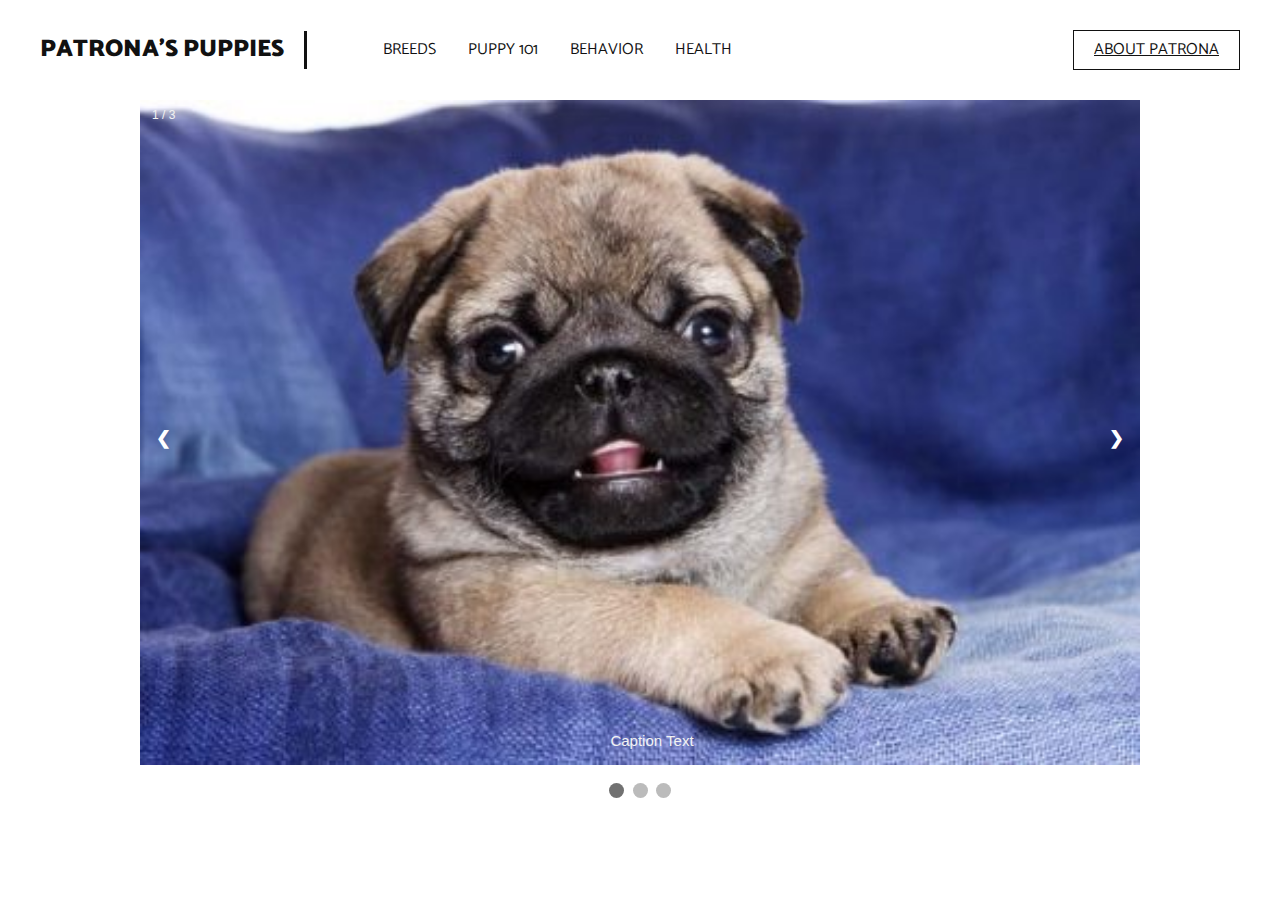
==== index.html @ c0a19f6d "homepage" ====
<!DOCTYPE html>
<html>
<head>
  <meta name="viewport" content="width=devide-width, initial-scale=1.0">
  <link
  href="https://fonts.googleapis.com/css?family=Catamaran:100,200,300,400,500,600,700,800,900|Cormorant+Garamond:300,300i,400,400i,500,500i,600,600i,700,700i" rel="stylesheet">
  <link rel="stylesheet" href="style.css">
</head>

<body>

<header>
      <a href="index.html" class="header-brand">Patrona's Puppies</a>
      <nav>
        <ul>
          <li><a href="Breeds.html">Breeds</a></li>
          <li><a href="Puppy101.html">Puppy 101</a></li>
          <li><a href="Behavior.html">Behavior</a></li>
          <li><a href="Health.html">Health</a></li>

        </ul>
        <a href="About.html" class="header-cases"">About Patrona</a>
      </nav>
</header>

<div class="slideshow-container">

<div class="mySlides fade">
  <div class="numbertext">1 / 3</div>
  <img src="img/puppy1.jpg" style="width:100%">
  <div class="text">Caption Text</div>
</div>

<div class="mySlides fade">
  <div class="numbertext">2 / 3</div>
  <img src="img/puppy2.jpg" style="width:100%">
  <div class="text">Caption Two</div>
</div>

<div class="mySlides fade">
  <div class="numbertext">3 / 3</div>
  <img src="img/puppy3.jpg" style="width:100%">
  <div class="text">Caption Three</div>
</div>

<a class="prev" onclick="plusSlides(-1)">&#10094;</a>
<a class="next" onclick="plusSlides(1)">&#10095;</a>

</div>
<br>

<div style="text-align:center">
  <span class="dot" onclick="currentSlide(1)"></span>
  <span class="dot" onclick="currentSlide(2)"></span>
  <span class="dot" onclick="currentSlide(3)"></span>
</div>

<script>
var slideIndex = 1;
showSlides(slideIndex);

function plusSlides(n) {
  showSlides(slideIndex += n);
}

function currentSlide(n) {
  showSlides(slideIndex = n);
}

function showSlides(n) {
  var i;
  var slides = document.getElementsByClassName("mySlides");
  var dots = document.getElementsByClassName("dot");
  if (n > slides.length) {slideIndex = 1}
  if (n < 1) {slideIndex = slides.length}
  for (i = 0; i < slides.length; i++) {
      slides[i].style.display = "none";
  }
  for (i = 0; i < dots.length; i++) {
      dots[i].className = dots[i].className.replace(" active", "");
  }
  slides[slideIndex-1].style.display = "block";
  dots[slideIndex-1].className += " active";
}
</script>

</body>
</html>
---- style.css ----
header{
  background-color:#fff;
  width: 100%;
  height:100px;

}

header .header-brand{
  font-family:Catamaran;
  font-size:24px;
  font-weight:900;
  color: #111;
  text-transform:uppercase;
  text-decoration:inherit;
  display: block;
  margin: 0 auto;
  text-align:center;
  padding: 20px 0;
}

header nav ul{
  text-decoration:inherit;
  display: block;
  margin: 0 auto;
  width: fit-content;
}
header nav ul li{
  text-decoration:inherit;
  display:inline-block;
  float:left;
  list-style:none;
  padding: 0 16px;
}
header nav ul li a {
  text-decoration:inherit;
  font-family:Catamaran;
  font-size:16px;
  color: #111;
  text-transform:uppercase;
}

header .header-cases{
  display:none;
}

@media only screen and (min-width: 1000px){
  header .header-brand{
    margin:31px 0;
    text-align:left;
    line-height:38px;
    padding:0px 20px 0px 40px;
    border-right: 3px solid #111;
    float:left;
  }

  header nav ul{
    margin: 20px 0px 0px 20px;
    float:left;

  }
  header nav ul li{
    display:inline-block;
    float:left;
    list-style:none;
    padding: 0 16px;
  }
  header nav ul li a {

    line-height:60px;

  }

  header .header-cases{
    display:block;
    font-family:Catamaran;
    font-size:16px;
    color: #111;
    text-transform:uppercase;
    line-height:38px;
    border:1px solid #111;
    float:right;
    margin-right:40px;
    margin-top:30px;
    padding: 0 20px;
  }

}
body {font-family: Verdana, sans-serif; margin:0}
.mySlides {display: none}
img {vertical-align: middle;}

/* Slideshow container */
.slideshow-container {
  max-width: 1000px;
  position: relative;
  margin: auto;
}

/* Next & previous buttons */
.prev, .next {
  cursor: pointer;
  position: absolute;
  top: 50%;
  width: auto;
  padding: 16px;
  margin-top: -22px;
  color: white;
  font-weight: bold;
  font-size: 18px;
  transition: 0.6s ease;
  border-radius: 0 3px 3px 0;
}

/* Position the "next button" to the right */
.next {
  right: 0;
  border-radius: 3px 0 0 3px;
}

/* On hover, add a black background color with a little bit see-through */
.prev:hover, .next:hover {
  background-color: rgba(0,0,0,0.8);
}

/* Caption text */
.text {
  color: #f2f2f2;
  font-size: 15px;
  padding: 8px 12px;
  position: absolute;
  bottom: 8px;
  width: 100%;
  text-align: center;
}

/* Number text (1/3 etc) */
.numbertext {
  color: #f2f2f2;
  font-size: 12px;
  padding: 8px 12px;
  position: absolute;
  top: 0;
}

/* The dots/bullets/indicators */
.dot {
  cursor: pointer;
  height: 15px;
  width: 15px;
  margin: 0 2px;
  background-color: #bbb;
  border-radius: 50%;
  display: inline-block;
  transition: background-color 0.6s ease;
}

.active, .dot:hover {
  background-color: #717171;
}

/* Fading animation */
.fade {
  -webkit-animation-name: fade;
  -webkit-animation-duration: 1.5s;
  animation-name: fade;
  animation-duration: 1.5s;
}

@-webkit-keyframes fade {
  from {opacity: .4}
  to {opacity: 1}
}

@keyframes fade {
  from {opacity: .4}
  to {opacity: 1}
}

/* On smaller screens, decrease text size */
@media only screen and (max-width: 300px) {
  .prev, .next,.text {font-size: 11px}
}
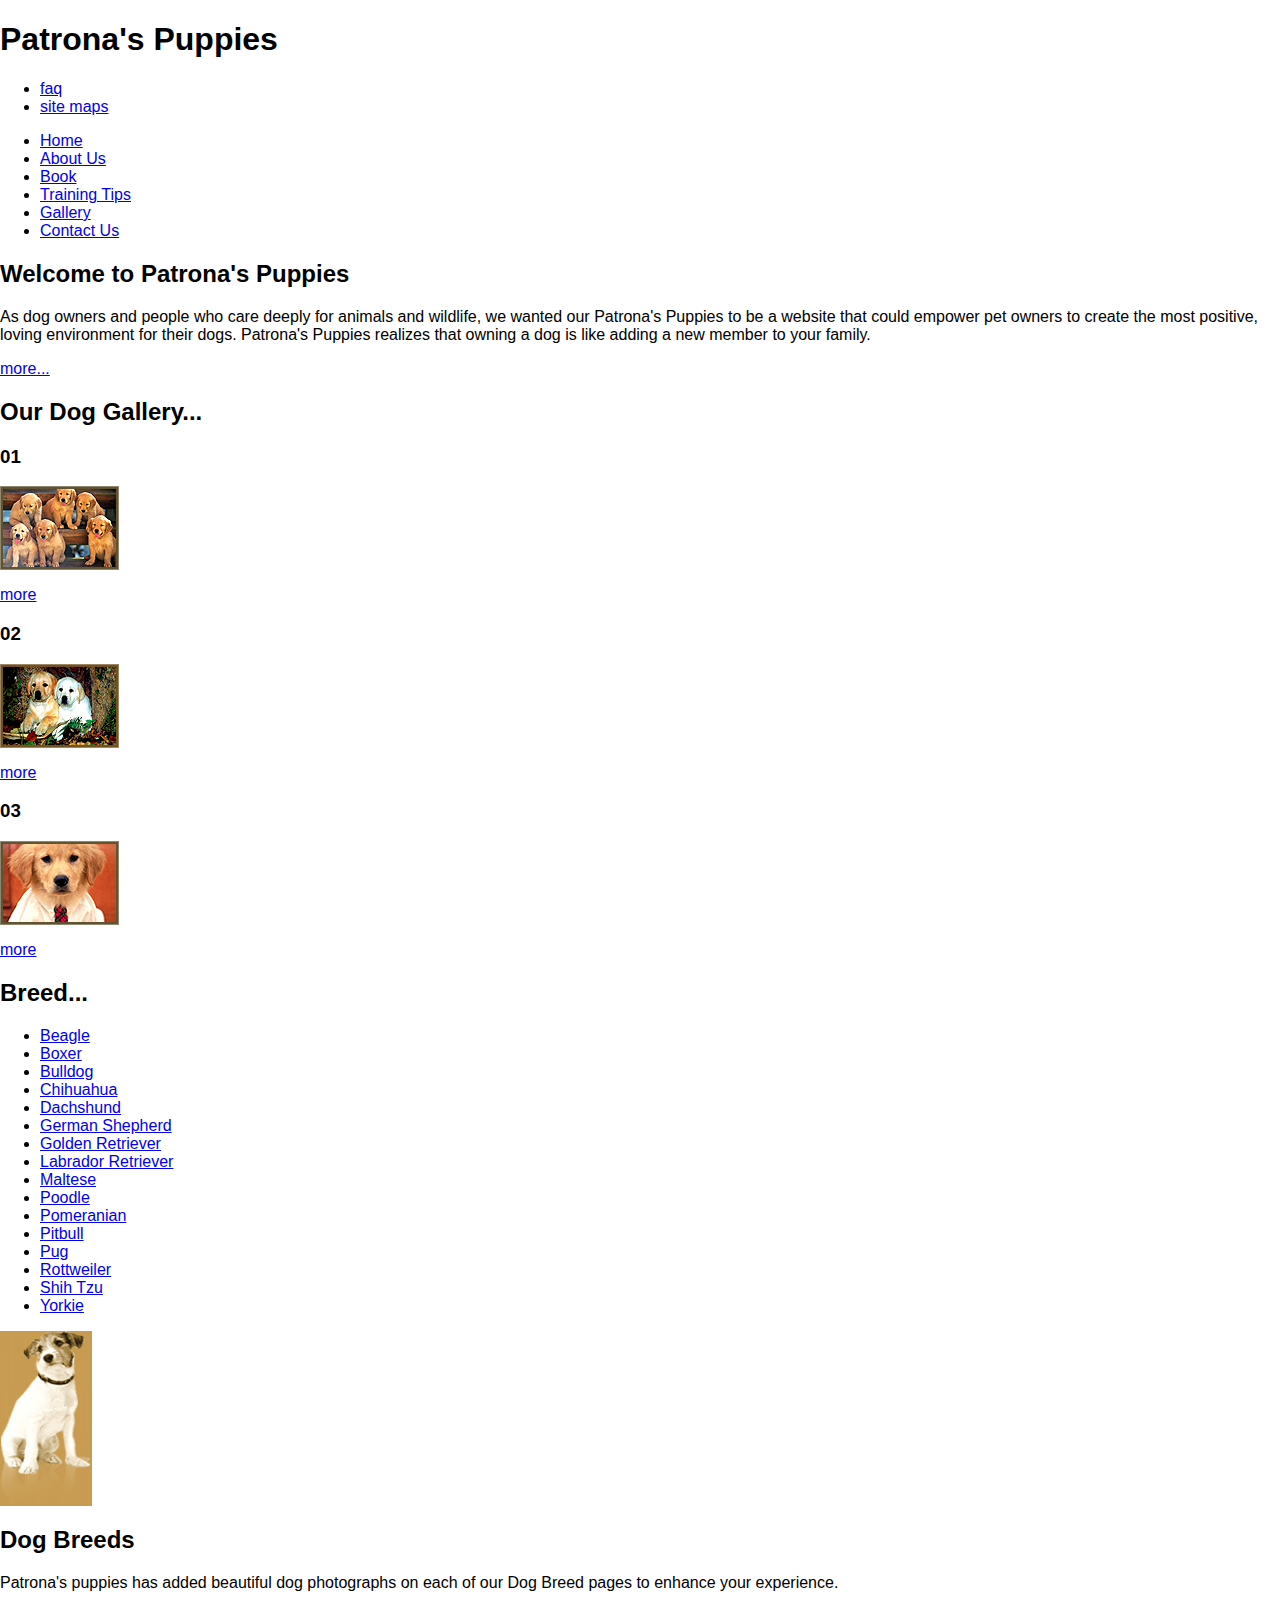
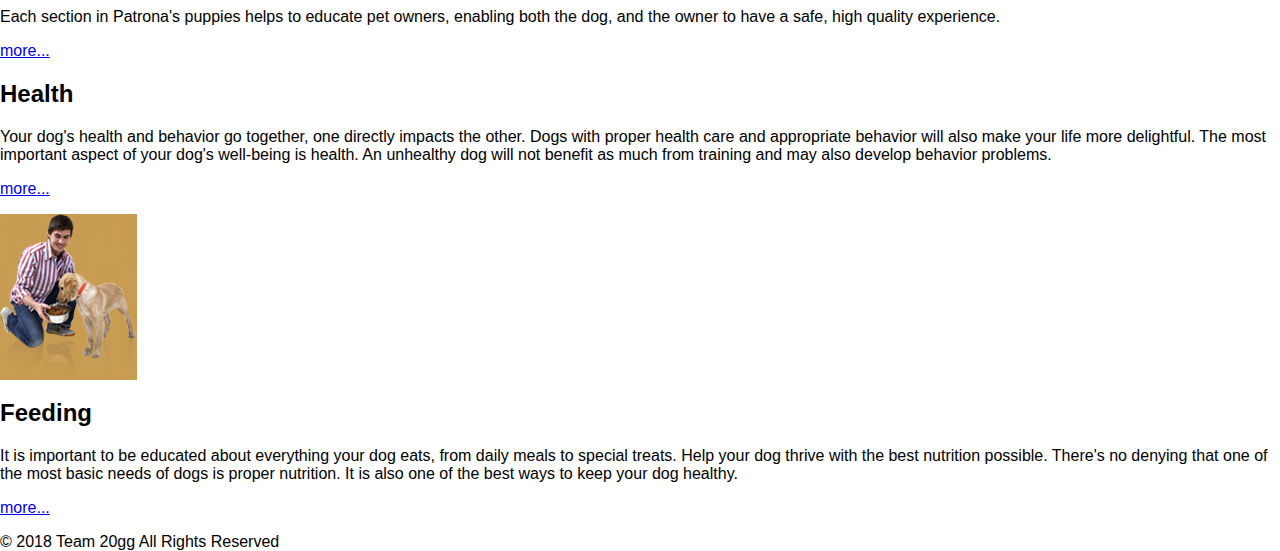
==== commit 6cd262b2: "updating" ====
--- a/index.html
+++ b/index.html
@@ -1,88 +1,122 @@
-<!DOCTYPE html>
-<html>
+<!DOCTYPE html PUBLIC "-//W3C//DTD XHTML 1.0 Strict//EN" "http://www.w3.org/TR/xhtml1/DTD/xhtml1-strict.dtd">
+<html xmlns="http://www.w3.org/1999/xhtml" xml:lang="en" lang="en">
 <head>
-  <meta name="viewport" content="width=devide-width, initial-scale=1.0">
-  <link
-  href="https://fonts.googleapis.com/css?family=Catamaran:100,200,300,400,500,600,700,800,900|Cormorant+Garamond:300,300i,400,400i,500,500i,600,600i,700,700i" rel="stylesheet">
-  <link rel="stylesheet" href="style.css">
+<title>Patrona's puppies</title>
+<meta http-equiv="Content-Type" content="text/html; charset=utf-8"/>
+<link rel="stylesheet" href="style.css" type="text/css" charset="utf-8" />
 </head>
+<body>
+<div id="wrapper">
+  <div id="header">
+    <h1>Patrona's Puppies</h1>
+    <div id="nav-top">
+      <ul>
+        <li id="tab-faq">
+          <div><a href="faq.html">faq</a></div>
+        </li>
+        <li id="tab-map">
+          <div><a href="#">site maps</a></div>
+        </li>
+      </ul>
+    </div>
+    <div id="nav">
+      <ul>
+        <li class="home"><a href="index.html">Home</a></li>
+        <li><a href="aboutUs.html">About Us</a></li>
 
-<body>
 
-<header>
-      <a href="index.html" class="header-brand">Patrona's Puppies</a>
-      <nav>
-        <ul>
-          <li><a href="Breeds.html">Breeds</a></li>
-          <li><a href="Puppy101.html">Puppy 101</a></li>
-          <li><a href="Behavior.html">Behavior</a></li>
-          <li><a href="Health.html">Health</a></li>
+        <li><a href="book.html">Book</a></li>
+        <li><a href="trainingtips.html">Training Tips</a></li>
+        <li><a href="#">Gallery</a></li>
+        <li><a href="#">Contact Us</a></li>
+      </ul>
+    </div>
+  </div>
+  <div id="content">
+    <div class="left-col">
+      <div id="welcome">
+        <h2>Welcome to Patrona's Puppies</h2>
+        <p>As dog owners and people who care deeply for animals and wildlife, we wanted
+          our Patrona's Puppies to be a website that could empower pet owners to create
+          the most positive, loving environment for their dogs. Patrona's Puppies realizes
+          that owning a dog is like adding a new member to your family.</p>
+        <p><a href="#">more...</a></p>
 
-        </ul>
-        <a href="About.html" class="header-cases"">About Patrona</a>
-      </nav>
-</header>
+      </div>
+      <h2>Our Dog Gallery...</h2>
+      <div id="gallery">
+        <div class="box">
+          <h3>01</h3>
+          <img src="images/pic_1.jpg" width="119" height="84" alt="Pic 1" />
 
-<div class="slideshow-container">
+          <p class="more"><a href="#">more</a></p>
+        </div>
+        <div class="box box-lit">
+          <h3>02</h3>
+          <img src="images/pic_2.jpg" width="119" height="84" alt="Pic 2" />
 
-<div class="mySlides fade">
-  <div class="numbertext">1 / 3</div>
-  <img src="img/puppy1.jpg" style="width:100%">
-  <div class="text">Caption Text</div>
+          <p class="more"><a href="#">more</a></p>
+        </div>
+        <div class="box">
+          <h3>03</h3>
+          <img src="images/pic_3.jpg" width="119" height="84" alt="Pic 3" />
+
+          <p class="more"><a href="#">more</a></p>
+        </div>
+      </div>
+    </div>
+    <div class="right-col">
+      <h2>Breed...</h2>
+      <ul>
+        <li><a href="beagle.html">Beagle</a></li>
+        <li><a href="#">Boxer </a></li>
+        <li><a href="#">Bulldog </a></li>
+        <li><a href="#">Chihuahua </a></li>
+        <li><a href="#">Dachshund </a></li>
+        <li><a href="#">German Shepherd </a></li>
+        <li><a href="#">Golden Retriever </a></li>
+        <li><a href="#">Labrador Retriever</a></li>
+        <li><a href="#">Maltese </a></li>
+        <li><a href="#">Poodle </a></li>
+        <li><a href="#">Pomeranian </a></li>
+        <li><a href="#">Pitbull </a></li>
+        <li><a href="#">Pug </a></li>
+        <li><a href="#">Rottweiler </a></li>
+        <li><a href="#">Shih Tzu </a></li>
+        <li><a href="#">Yorkie </a></li>
+      </ul>
+    </div>
+    <div class="clear"> </div>
+    <div id="later">
+      <div class="left-col">
+        <div class="box" id="later-b1"> <img src="images/pic_4.jpg" width="92" height="175" alt="Pic 4" /> </div>
+        <div class="box" id="later-b2">
+          <h2>Dog Breeds</h2>
+          <p>Patrona's puppies has added beautiful dog photographs on each of our Dog Breed pages to enhance your experience.</p>
+          <p>Each section in Patrona's puppies helps to educate pet owners, enabling both the dog, and the owner to have a safe, high quality experience.</p>
+          <p class="more"><a href="#">more...</a></p>
+        </div>
+        <div class="box" id="later-b3">
+          <h2>Health</h2>
+          <p>Your dog's health and behavior go together, one directly impacts the other. Dogs with proper health care and appropriate behavior will also make your life more delightful.
+            The most important aspect of your dog's well-being is health. An unhealthy dog will not benefit as much from training and may also develop behavior problems.</p>
+          <p class="more"><a href="#">more...</a></p>
+        </div>
+        <div class="box" id="later-b4"> <img src="images/pic_5.jpg" width="137" height="166" alt="Pic 5" /> </div>
+        <div class="clear"> </div>
+      </div>
+      <div class="right-col">
+        <h2>Feeding</h2>
+        <p> It is important to be educated about everything your dog eats, from daily meals to special treats.
+           Help your dog thrive with the best nutrition possible. There's no denying that one of the most basic needs of dogs is proper nutrition.
+           It is also one of the best ways to keep your dog healthy.</p>
+        <p class="more"><a href="#">more...</a></p>
+      </div>
+      <div class="clear"> </div>
+    </div>
+  </div>
+  <div class="clear" id="footc"> </div>
+  <div id="footer"> © 2018 Team 20gg All Rights Reserved</div>
 </div>
-
-<div class="mySlides fade">
-  <div class="numbertext">2 / 3</div>
-  <img src="img/puppy2.jpg" style="width:100%">
-  <div class="text">Caption Two</div>
-</div>
-
-<div class="mySlides fade">
-  <div class="numbertext">3 / 3</div>
-  <img src="img/puppy3.jpg" style="width:100%">
-  <div class="text">Caption Three</div>
-</div>
-
-<a class="prev" onclick="plusSlides(-1)">&#10094;</a>
-<a class="next" onclick="plusSlides(1)">&#10095;</a>
-
-</div>
-<br>
-
-<div style="text-align:center">
-  <span class="dot" onclick="currentSlide(1)"></span>
-  <span class="dot" onclick="currentSlide(2)"></span>
-  <span class="dot" onclick="currentSlide(3)"></span>
-</div>
-
-<script>
-var slideIndex = 1;
-showSlides(slideIndex);
-
-function plusSlides(n) {
-  showSlides(slideIndex += n);
-}
-
-function currentSlide(n) {
-  showSlides(slideIndex = n);
-}
-
-function showSlides(n) {
-  var i;
-  var slides = document.getElementsByClassName("mySlides");
-  var dots = document.getElementsByClassName("dot");
-  if (n > slides.length) {slideIndex = 1}
-  if (n < 1) {slideIndex = slides.length}
-  for (i = 0; i < slides.length; i++) {
-      slides[i].style.display = "none";
-  }
-  for (i = 0; i < dots.length; i++) {
-      dots[i].className = dots[i].className.replace(" active", "");
-  }
-  slides[slideIndex-1].style.display = "block";
-  dots[slideIndex-1].className += " active";
-}
-</script>
-
 </body>
 </html>
